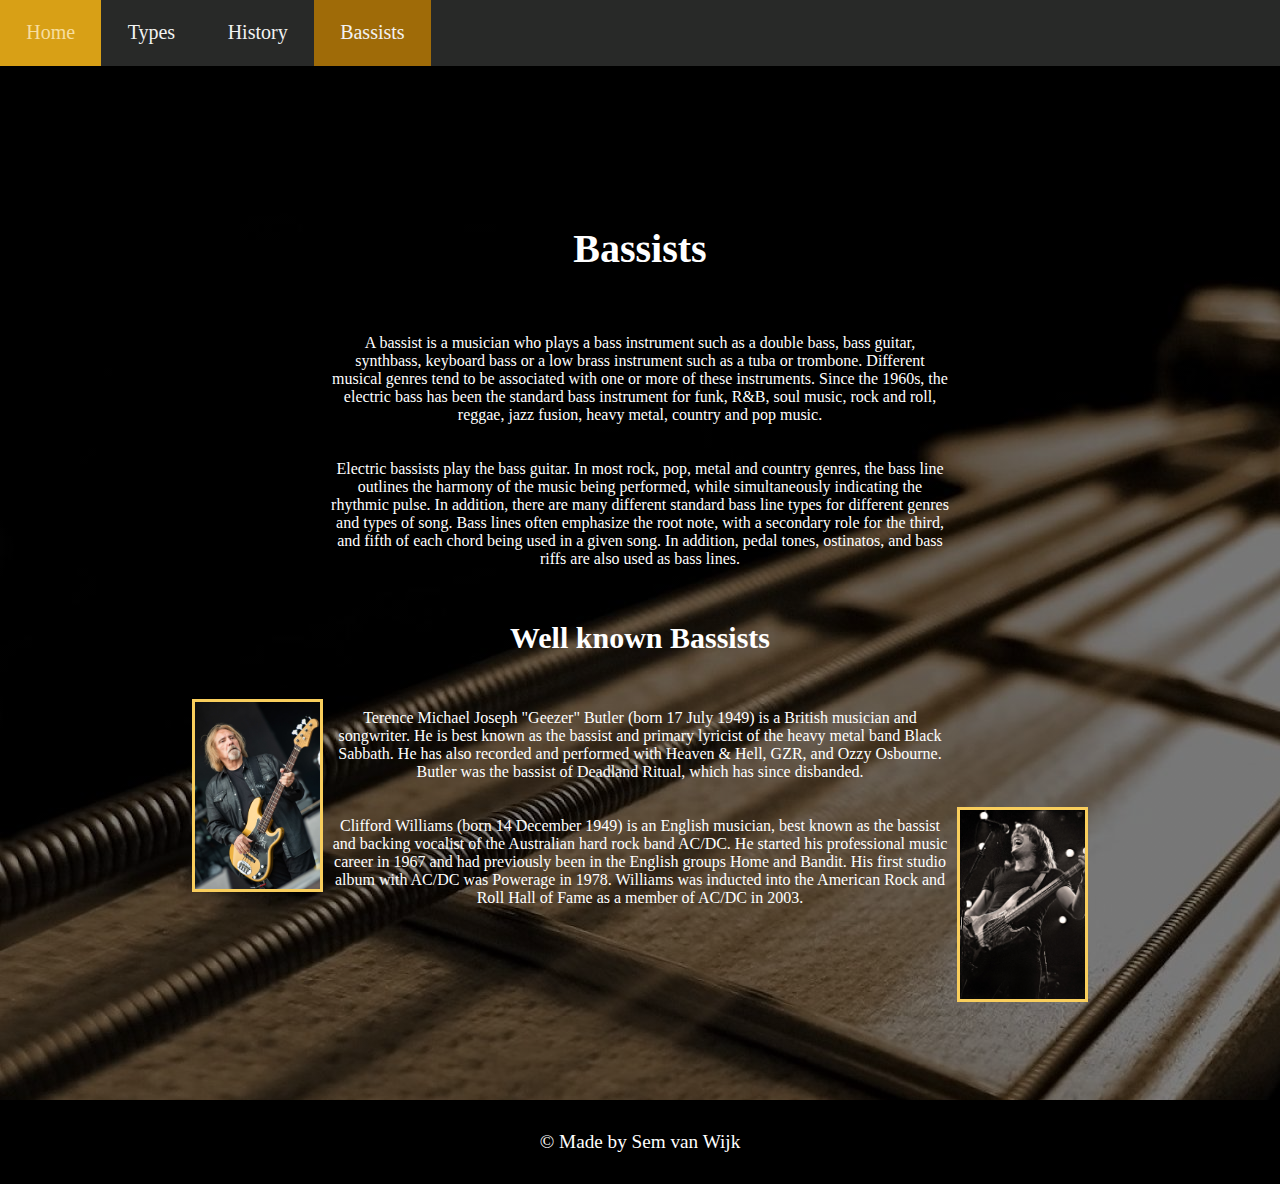
==== bassists.html @ af317ebd "text fix" ====
<html lang="en">

<head>
    <link rel="stylesheet" href="style.css">
    <meta charset="UTF-8">
    <meta http-equiv="X-UA-Compatible" content="IE=edge">
    <meta name="viewport" content="width=device-width, initial-scale=1.0">
    <title>Bassists</title>
</head>

<body>
    <nav>
        <ul>
            <li><a href="index.html">Home</a></li>
            <li><a href="types.html">Types</a></li>
            <li><a href="history.html">History</a></li>
            <li><a href="bassists.html" class="active">Bassists</a></li>
        </ul>
    </nav>
    <main>
        
                <h1>Bassists</h1>
                <p>A bassist is a musician who plays a bass instrument such as a double bass, bass guitar, synthbass,
                    keyboard bass or a low brass instrument such as a tuba or trombone. Different musical genres tend to
                    be associated with one or more of these instruments. Since the 1960s, the electric bass has been the
                    standard bass instrument for funk, R&B, soul music, rock and roll, reggae, jazz fusion, heavy metal,
                    country and pop music. </p>
                <p>Electric bassists play the bass guitar. In most rock, pop, metal and country genres, the bass line
                    outlines the harmony of the music being performed, while simultaneously indicating the rhythmic
                    pulse. In addition, there are many different standard bass line types for different genres and types
                    of song. Bass lines often emphasize the root note, with a secondary role for the third, and fifth of
                    each chord being used in a given song. In addition, pedal tones, ostinatos, and bass riffs are also
                    used as bass lines. </p>
                <h2>Well known Bassists</h2>
                <img src="/Images/geezerr.jpeg" class="left">
                <p>Terence Michael Joseph "Geezer" Butler (born 17 July 1949) is a British musician and songwriter. He
                    is best known as the bassist and primary lyricist of the heavy metal band Black Sabbath. He has also
                    recorded and performed with Heaven & Hell, GZR, and Ozzy Osbourne. Butler was the bassist of
                    Deadland Ritual, which has since disbanded. </p>
                <img src="/Images/cliff.jpeg" class="right">
                <p>Clifford Williams (born 14 December 1949) is an English musician, best known as the bassist and
                    backing vocalist of the Australian hard rock band AC/DC. He started his professional music career in
                    1967 and had previously been in the English groups Home and Bandit. His first studio album with
                    AC/DC was Powerage in 1978. Williams was inducted into the American Rock and Roll Hall of Fame as a
                    member of AC/DC in 2003. </p>
           
    </main>
    <footer class="footer">
        <p>© Made by Sem van Wijk</p>
    </footer>
</body>

</html>
---- style.css ----
body {
  background-color: black;
  padding: 0;
  margin: auto;
  font-family: "Butler";
  src: url(/fonts/Butler_Regular.otf);
}

ul {
  overflow: hidden;
  background-color: #282928;
  position: fixed;
  top: 0;
  width: 100%;
  list-style-type: none;
  margin: auto;
  padding: 0;
}

ul a {
  float: left;
  display: block;
  color: #f2f2f2;
  text-align: center;
  padding: 1.0625em 1.3125em;
  text-decoration: none;
  font-size: 1.25em;
}

ul a:hover {
  background: #d8a016;
  color: #f7de9f;
}

.active {
  background-color: #9F6B08;
}

p, h1, h2{
  text-align: center;
  margin-left: 25%;
  margin-right: 25%;
  color: white;
}

p {
  padding: 0.625em;
  font-size: 1em;
}

h1 {
  padding: 0.625em;
  font-size: 2.5em;
  margin-top: 5em;
}

h2 {
  padding: 0.625em;
  font-size: 1.875em;
}

main {
  margin-top: 1%;
  background-image: linear-gradient(rgba(0, 0, 0, 0.5), rgba(0, 0, 0, 0.5)), url("Images/bass.jpeg") ;
  height: 100%;
  margin-top: 2.8125em;
  z-index: -1;
}

img {
  width: 7.8125em;
  height: auto;
  border: solid 0.1875em;
  border-color: #f9ce5c;
}

.right{
  float: right;
  margin-right: 15%;
}

.left {
  float: left;
  margin-left: 15%;
}

.footer {
  color: white;
  background-color: black;
  text-align: center;
  font-size: 1.2em;

  left: 0;
  bottom: 0;
  width: 100%;
}
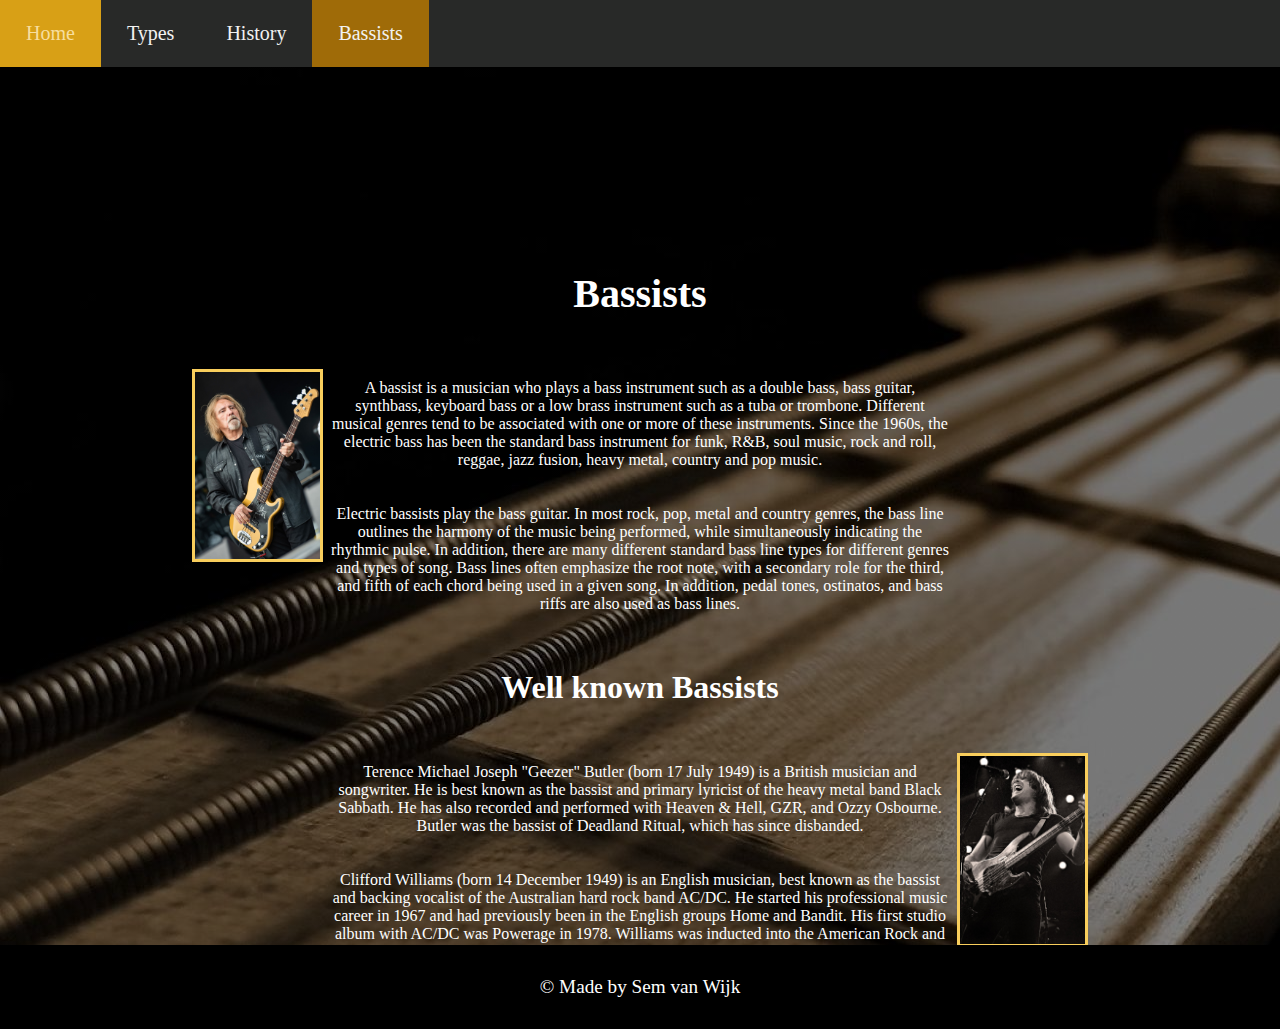
==== commit 5e44348e: "@media" ====
--- a/bassists.html
+++ b/bassists.html
@@ -18,32 +18,32 @@
         </ul>
     </nav>
     <main>
-        
-                <h1>Bassists</h1>
-                <p>A bassist is a musician who plays a bass instrument such as a double bass, bass guitar, synthbass,
-                    keyboard bass or a low brass instrument such as a tuba or trombone. Different musical genres tend to
-                    be associated with one or more of these instruments. Since the 1960s, the electric bass has been the
-                    standard bass instrument for funk, R&B, soul music, rock and roll, reggae, jazz fusion, heavy metal,
-                    country and pop music. </p>
-                <p>Electric bassists play the bass guitar. In most rock, pop, metal and country genres, the bass line
-                    outlines the harmony of the music being performed, while simultaneously indicating the rhythmic
-                    pulse. In addition, there are many different standard bass line types for different genres and types
-                    of song. Bass lines often emphasize the root note, with a secondary role for the third, and fifth of
-                    each chord being used in a given song. In addition, pedal tones, ostinatos, and bass riffs are also
-                    used as bass lines. </p>
-                <h2>Well known Bassists</h2>
-                <img src="/Images/geezerr.jpeg" class="left">
-                <p>Terence Michael Joseph "Geezer" Butler (born 17 July 1949) is a British musician and songwriter. He
-                    is best known as the bassist and primary lyricist of the heavy metal band Black Sabbath. He has also
-                    recorded and performed with Heaven & Hell, GZR, and Ozzy Osbourne. Butler was the bassist of
-                    Deadland Ritual, which has since disbanded. </p>
-                <img src="/Images/cliff.jpeg" class="right">
-                <p>Clifford Williams (born 14 December 1949) is an English musician, best known as the bassist and
-                    backing vocalist of the Australian hard rock band AC/DC. He started his professional music career in
-                    1967 and had previously been in the English groups Home and Bandit. His first studio album with
-                    AC/DC was Powerage in 1978. Williams was inducted into the American Rock and Roll Hall of Fame as a
-                    member of AC/DC in 2003. </p>
-           
+        <h1>Bassists</h1>
+        <img src="/Images/geezerr.jpeg" class="left">
+        <p>A bassist is a musician who plays a bass instrument such as a double bass, bass guitar, synthbass,
+            keyboard bass or a low brass instrument such as a tuba or trombone. Different musical genres tend to
+            be associated with one or more of these instruments. Since the 1960s, the electric bass has been the
+            standard bass instrument for funk, R&B, soul music, rock and roll, reggae, jazz fusion, heavy metal,
+            country and pop music. </p>
+
+        <p>Electric bassists play the bass guitar. In most rock, pop, metal and country genres, the bass line
+            outlines the harmony of the music being performed, while simultaneously indicating the rhythmic
+            pulse. In addition, there are many different standard bass line types for different genres and types
+            of song. Bass lines often emphasize the root note, with a secondary role for the third, and fifth of
+            each chord being used in a given song. In addition, pedal tones, ostinatos, and bass riffs are also
+            used as bass lines. </p>
+        <h2>Well known Bassists</h2>
+        <img src="/Images/cliff.jpeg" class="right">
+        <p>Terence Michael Joseph "Geezer" Butler (born 17 July 1949) is a British musician and songwriter. He
+            is best known as the bassist and primary lyricist of the heavy metal band Black Sabbath. He has also
+            recorded and performed with Heaven & Hell, GZR, and Ozzy Osbourne. Butler was the bassist of
+            Deadland Ritual, which has since disbanded. </p>
+
+        <p>Clifford Williams (born 14 December 1949) is an English musician, best known as the bassist and
+            backing vocalist of the Australian hard rock band AC/DC. He started his professional music career in
+            1967 and had previously been in the English groups Home and Bandit. His first studio album with
+            AC/DC was Powerage in 1978. Williams was inducted into the American Rock and Roll Hall of Fame as a
+            member of AC/DC in 2003. </p>
     </main>
     <footer class="footer">
         <p>© Made by Sem van Wijk</p>
--- a/style.css
+++ b/style.css
@@ -1,3 +1,19 @@
+@media (max-width: 600px) {
+  img {
+    display: none;
+  }
+
+  p,
+  h1,
+  h2 {
+    text-align: center;
+    margin-left: 15%;
+    margin-right: 15%;
+    color: white;
+    padding: 0.2em;
+  }
+}
+
 body {
   background-color: black;
   padding: 0;
@@ -22,7 +38,7 @@
   display: block;
   color: #f2f2f2;
   text-align: center;
-  padding: 1.0625em 1.3125em;
+  padding: 1.1em 1.3em;
   text-decoration: none;
   font-size: 1.25em;
 }
@@ -36,45 +52,44 @@
   background-color: #9F6B08;
 }
 
-p, h1, h2{
+p,
+h1,
+h2 {
   text-align: center;
   margin-left: 25%;
   margin-right: 25%;
   color: white;
+  padding: 0.625em;
 }
 
 p {
-  padding: 0.625em;
   font-size: 1em;
 }
 
 h1 {
-  padding: 0.625em;
   font-size: 2.5em;
   margin-top: 5em;
 }
 
 h2 {
-  padding: 0.625em;
-  font-size: 1.875em;
+  font-size: 2em;
 }
 
 main {
-  margin-top: 1%;
-  background-image: linear-gradient(rgba(0, 0, 0, 0.5), rgba(0, 0, 0, 0.5)), url("Images/bass.jpeg") ;
+  background-image: linear-gradient(rgba(0, 0, 0, 0.5), rgba(0, 0, 0, 0.5)), url("Images/bass.jpeg");
   height: 100%;
-  margin-top: 2.8125em;
-  z-index: -1;
+  margin-top: 2.8em;
+  overflow-y: scroll;
 }
 
 img {
-  width: 7.8125em;
+  width: 7.8em;
   height: auto;
-  border: solid 0.1875em;
+  border: solid 0.2em;
   border-color: #f9ce5c;
 }
 
-.right{
+.right {
   float: right;
   margin-right: 15%;
 }
@@ -89,7 +104,6 @@
   background-color: black;
   text-align: center;
   font-size: 1.2em;
-
   left: 0;
   bottom: 0;
   width: 100%;
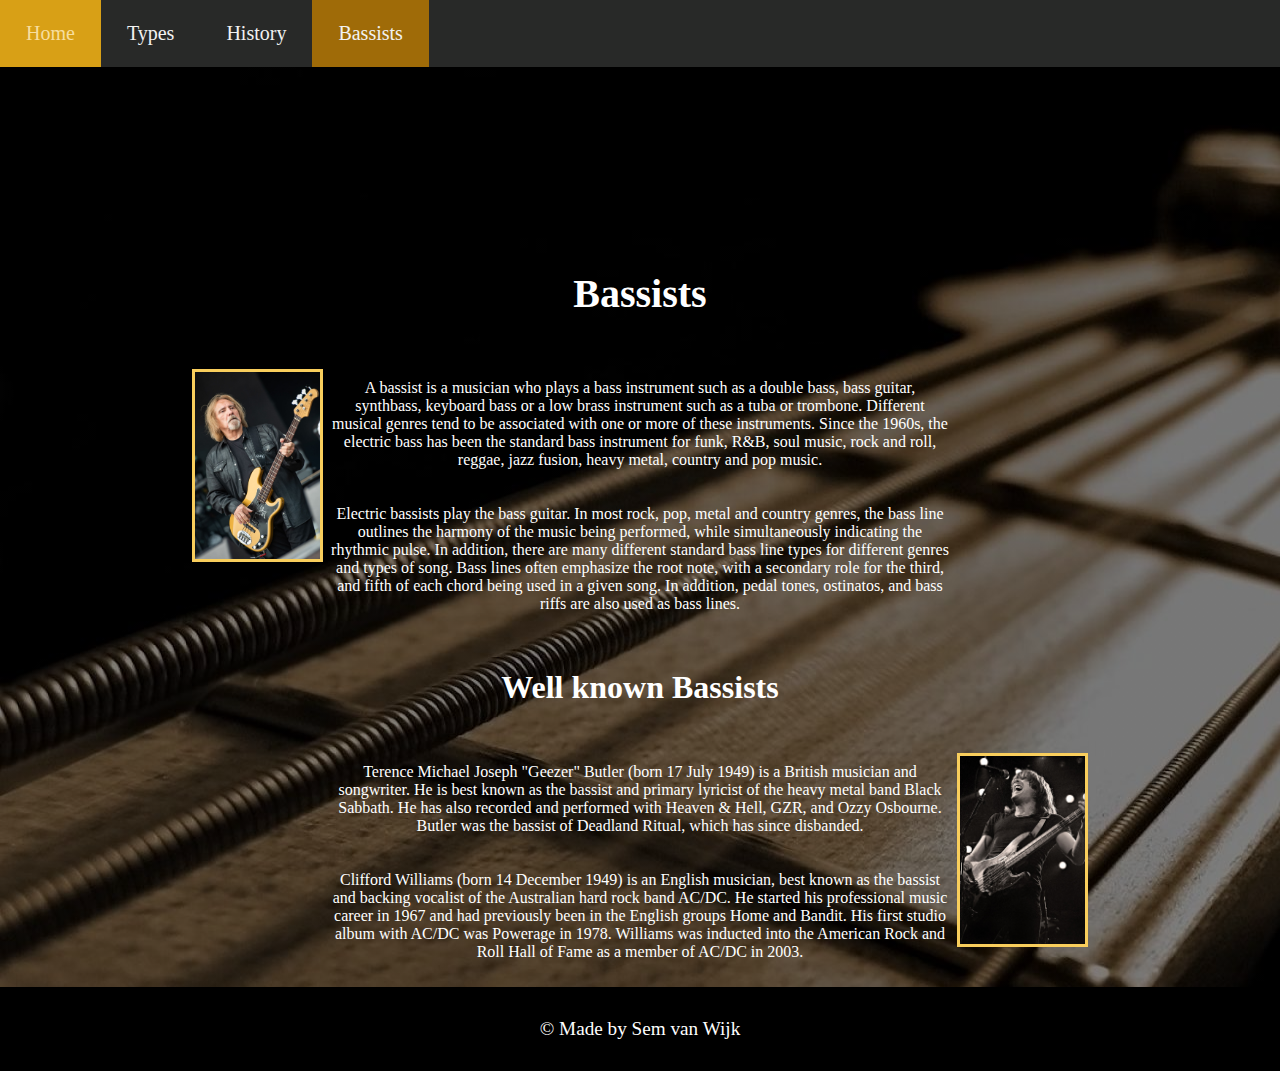
==== commit 31015344: "px to em" ====
--- a/bassists.html
+++ b/bassists.html
@@ -1,3 +1,4 @@
+<!DOCTYPE html>
 <html lang="en">
 
 <head>
@@ -9,14 +10,16 @@
 </head>
 
 <body>
-    <nav>
-        <ul>
-            <li><a href="index.html">Home</a></li>
-            <li><a href="types.html">Types</a></li>
-            <li><a href="history.html">History</a></li>
-            <li><a href="bassists.html" class="active">Bassists</a></li>
-        </ul>
-    </nav>
+    <header>
+        <nav>
+            <ul>
+                <li><a href="index.html">Home</a></li>
+                <li><a href="types.html">Types</a></li>
+                <li><a href="history.html">History</a></li>
+                <li><a href="bassists.html" class="active">Bassists</a></li>
+            </ul>
+        </nav>
+    </header>
     <main>
         <h1>Bassists</h1>
         <img src="/Images/geezerr.jpeg" class="left">
--- a/style.css
+++ b/style.css
@@ -1,7 +1,16 @@
-@media (max-width: 600px) {
+/*Link naar Github server: https://github.com/SemvanWijk/internetstandaarden */
+
+
+
+
+@media (max-width: 37.5em) {
+
+  /* verwijderen van de images maakt de website overzichtelijker*/
   img {
     display: none;
   }
+
+  /* text neemt meer ruimte op, waardoor de website er voller uitziet*/
 
   p,
   h1,
@@ -22,6 +31,7 @@
   src: url(/fonts/Butler_Regular.otf);
 }
 
+/* het gekozen kleuren pallet voor de navbar zijn de kleuren van het lamborghini logo, omdat ik dat goed bij de background image vond passen*/
 ul {
   overflow: hidden;
   background-color: #282928;
@@ -52,6 +62,14 @@
   background-color: #9F6B08;
 }
 
+/* grijze kleur op de background image komt van https://www.w3schools.com/howto/howto_css_hero_image.asp */
+main {
+  background-image: linear-gradient(rgba(0, 0, 0, 0.5), rgba(0, 0, 0, 0.5)), url("Images/bass.jpeg");
+  height: 100%;
+  margin-top: 2.8em;
+  overflow-y: scroll;
+}
+
 p,
 h1,
 h2 {
@@ -75,13 +93,7 @@
   font-size: 2em;
 }
 
-main {
-  background-image: linear-gradient(rgba(0, 0, 0, 0.5), rgba(0, 0, 0, 0.5)), url("Images/bass.jpeg");
-  height: 100%;
-  margin-top: 2.8em;
-  overflow-y: scroll;
-}
-
+/*border kleur was de laatste klaur van het lamborghini pallet wat ik nog niet gebruikt had*/
 img {
   width: 7.8em;
   height: auto;
@@ -99,6 +111,7 @@
   margin-left: 15%;
 }
 
+/* footer komt van https://www.w3schools.com/howto/howto_css_fixed_footer.asp */
 .footer {
   color: white;
   background-color: black;
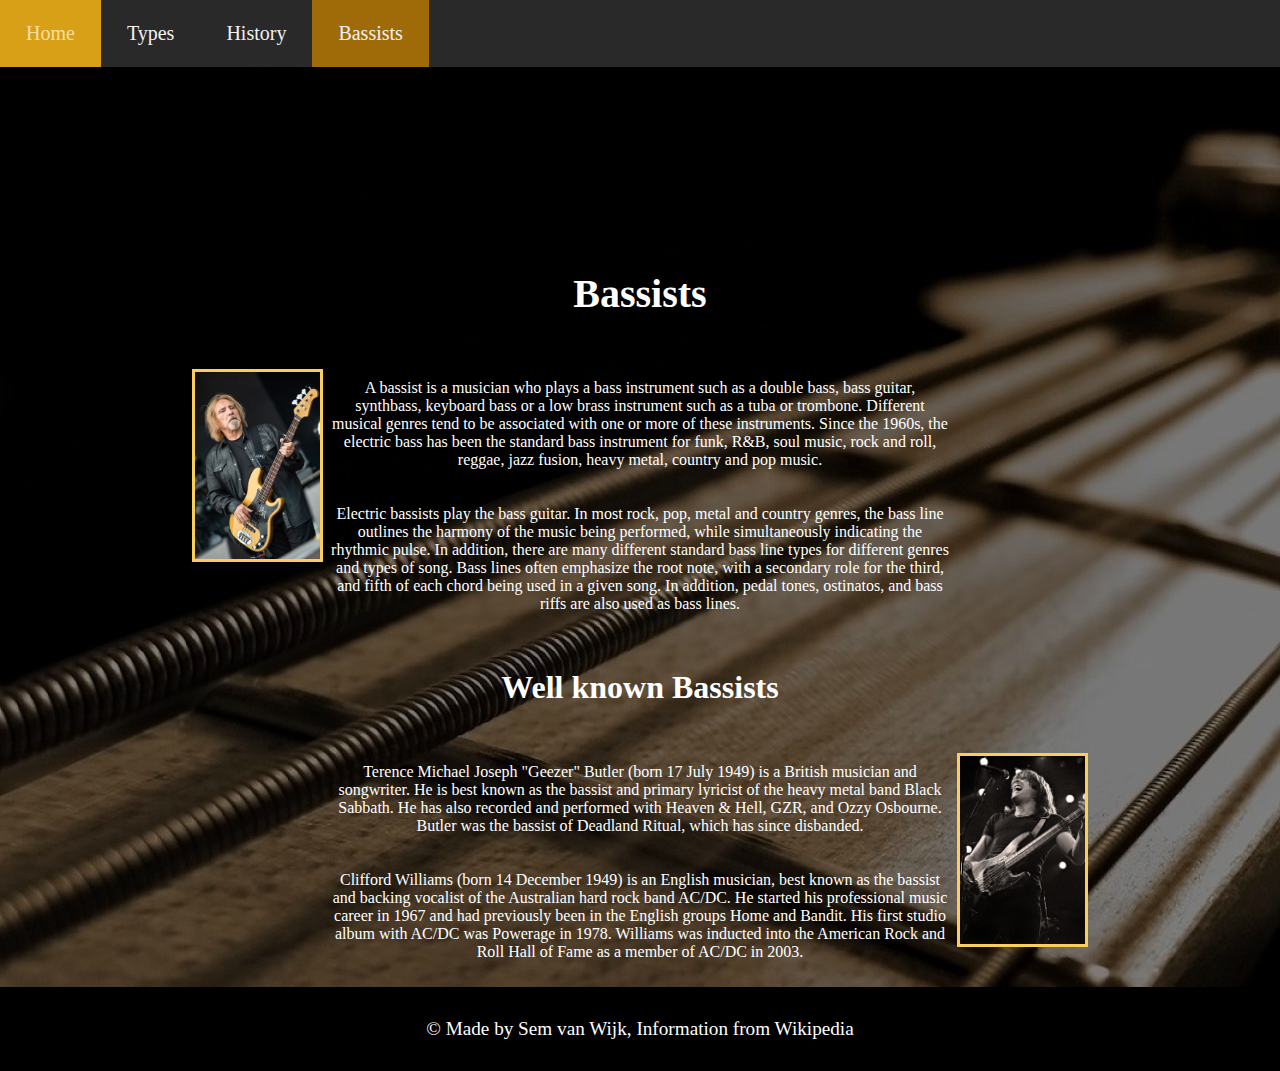
==== commit e5c280d7: "footer update" ====
--- a/bassists.html
+++ b/bassists.html
@@ -22,13 +22,12 @@
     </header>
     <main>
         <h1>Bassists</h1>
-        <img src="/Images/geezerr.jpeg" class="left">
+        <img src="/Images/geezerr.jpeg" class="left" alt="geezerr">
         <p>A bassist is a musician who plays a bass instrument such as a double bass, bass guitar, synthbass,
             keyboard bass or a low brass instrument such as a tuba or trombone. Different musical genres tend to
             be associated with one or more of these instruments. Since the 1960s, the electric bass has been the
             standard bass instrument for funk, R&B, soul music, rock and roll, reggae, jazz fusion, heavy metal,
             country and pop music. </p>
-
         <p>Electric bassists play the bass guitar. In most rock, pop, metal and country genres, the bass line
             outlines the harmony of the music being performed, while simultaneously indicating the rhythmic
             pulse. In addition, there are many different standard bass line types for different genres and types
@@ -36,7 +35,7 @@
             each chord being used in a given song. In addition, pedal tones, ostinatos, and bass riffs are also
             used as bass lines. </p>
         <h2>Well known Bassists</h2>
-        <img src="/Images/cliff.jpeg" class="right">
+        <img src="/Images/cliff.jpeg" class="right" alt="cliff">
         <p>Terence Michael Joseph "Geezer" Butler (born 17 July 1949) is a British musician and songwriter. He
             is best known as the bassist and primary lyricist of the heavy metal band Black Sabbath. He has also
             recorded and performed with Heaven & Hell, GZR, and Ozzy Osbourne. Butler was the bassist of
@@ -49,7 +48,7 @@
             member of AC/DC in 2003. </p>
     </main>
     <footer class="footer">
-        <p>© Made by Sem van Wijk</p>
+        <p>© Made by Sem van Wijk, Information from Wikipedia</p>
     </footer>
 </body>
 
